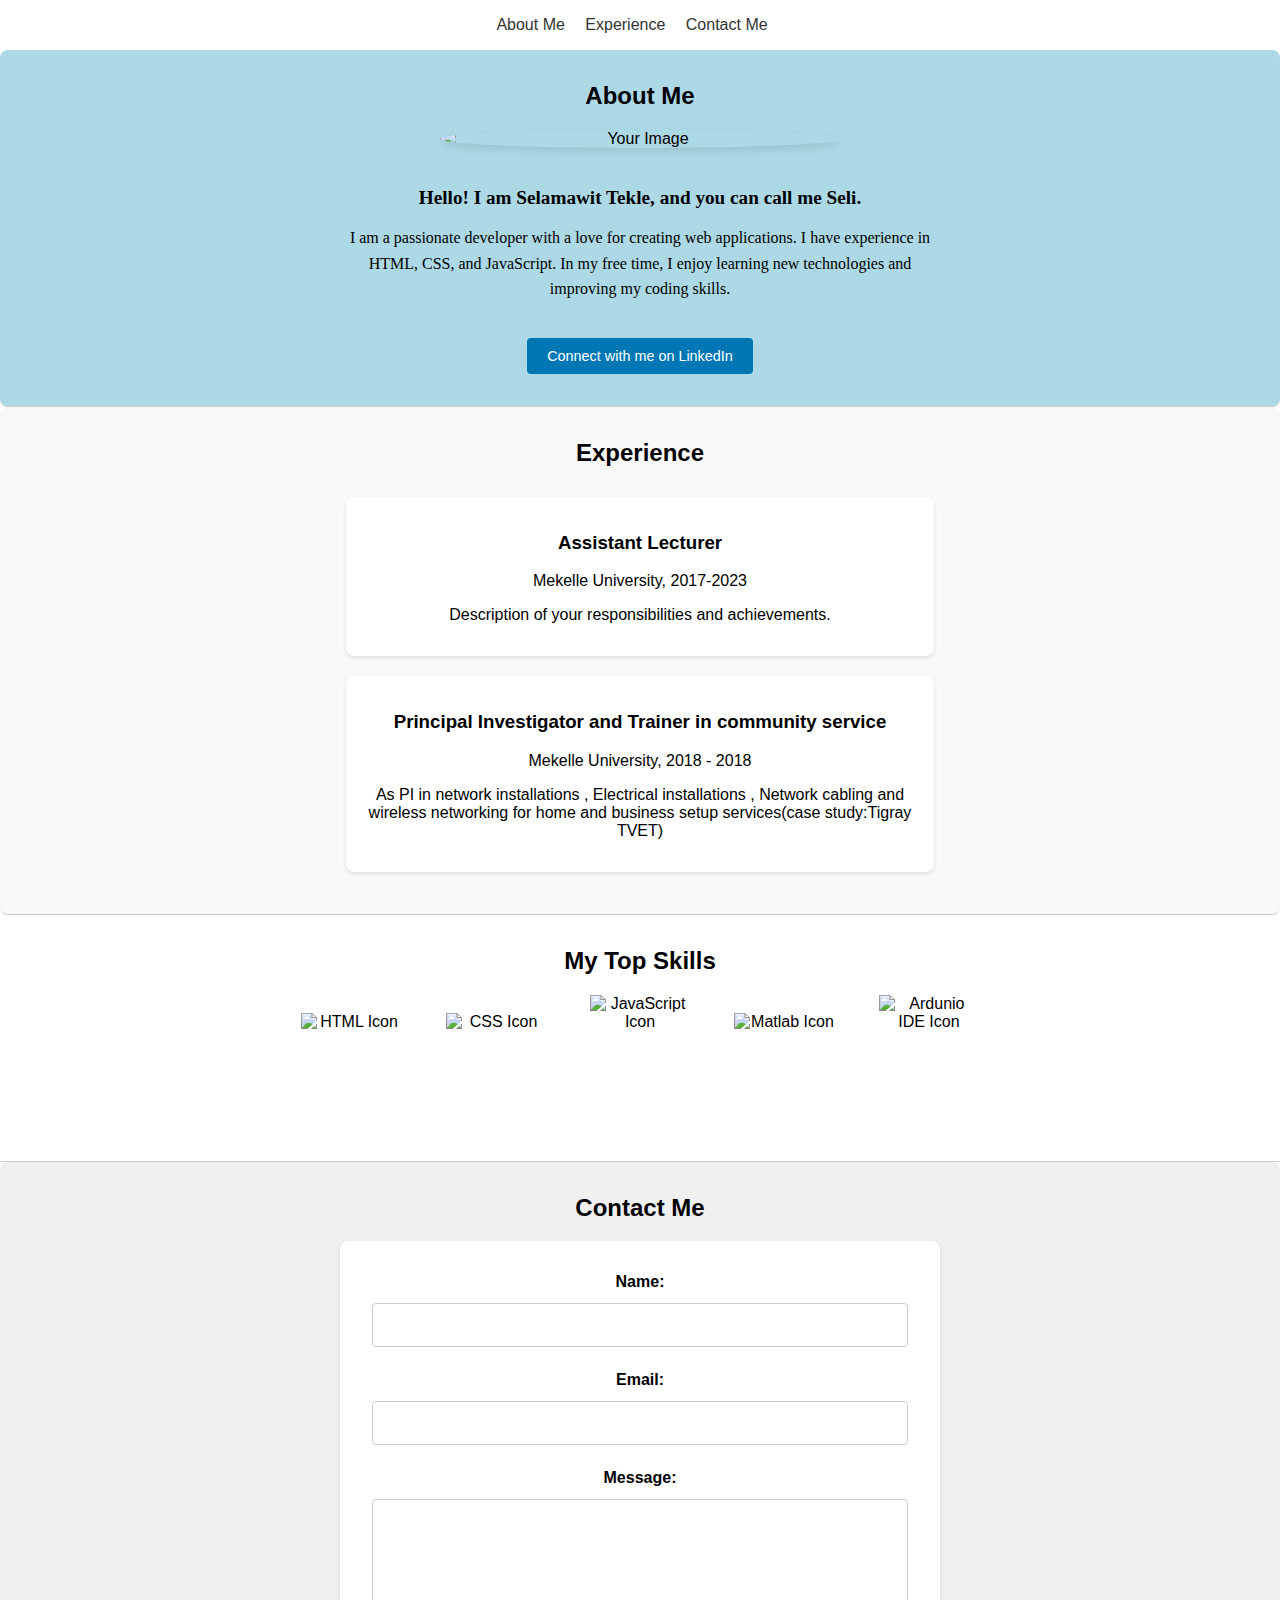
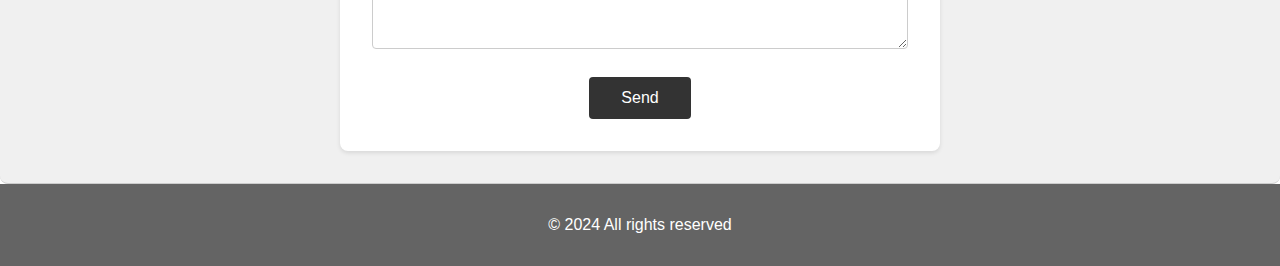
==== index.html @ 076f9f02 "Rename portofolio_web.html to index.html" ====
<!DOCTYPE html>
<html lang="en">
<head>
    <meta charset="UTF-8">
    <meta name="viewport" content="width=device-width, initial-scale=1.0">
    <title>Personal Portfolio</title>
    <link rel="stylesheet" href="styles.css">
</head>
<body>
    <header>
        <nav>
            <ul>
                <li><a href="#about">About Me</a></li>
                <li><a href="#experience">Experience</a></li>
                <li><a href="#contact">Contact Me</a></li>
            </ul>
        </nav>
    </header>

    <section id="about">
        <h2>About Me</h2>
        <div class="about-container">
            <img src="C:\Users\Windows-10\Desktop\Selam-Tekle-portofolio\images\Profile_pic.jpg" alt="Your Image">
            <div class="about-text">
                <p class="greeting">Hello! I am Selamawit Tekle, and you can call me Seli.</p>
                <p class="description">I am a passionate developer with a love for creating web applications. I have experience in HTML, CSS, and JavaScript. In my free time, I enjoy learning new technologies and improving my coding skills.</p>
            </div>
            <a href="https://www.linkedin.com/in/selamawit-tekle-09b552140/" class="linkedin-button" target="_blank">Connect with me on LinkedIn</a>
        </div>
    </section>

    <section id="experience">
        <h2>Experience</h2>
        <div class="experience-container">
            <div class="experience-item">
                <h3>Assistant Lecturer</h3>
                <p>Mekelle University, 2017-2023</p>
                <p>Description of your responsibilities and achievements.</p>
            </div>
            <div class="experience-item">
                <h3>Principal Investigator and Trainer in community service</h3>
                <p>Mekelle University, 2018 - 2018</p>
                <p>As PI in network installations , Electrical installations , Network cabling and wireless networking for home and business setup services(case study:Tigray TVET)</p>
            </div>
            
        </div>
    </section>

    <section id="skills">
        <h2>My Top Skills</h2>
        <ul>
            <li><img src="C:\Users\Windows-10\Desktop\Selam-Tekle-portofolio\images\html.png" alt="HTML Icon"></li>
            <li><img src="C:\Users\Windows-10\Desktop\Selam-Tekle-portofolio\images\css.png" alt="CSS Icon"></li>
            <li><img src="C:\Users\Windows-10\Desktop\Selam-Tekle-portofolio\images\JS.png" alt="JavaScript Icon"></li>
            <li><img src="C:\Users\Windows-10\Desktop\Selam-Tekle-portofolio\images\matlab.png" alt="Matlab Icon"></li>
            <li><img src="C:\Users\Windows-10\Desktop\Selam-Tekle-portofolio\images\arduino.png" alt="Ardunio IDE Icon"></li>
            
        </ul>
    </section>

    <section id="contact">
        <h2>Contact Me</h2>
        <div class="contact-container">
            <form>
                <div class="form-group">
                    <label for="name">Name:</label>
                    <input type="text" id="name" name="name" required aria-required="true">
                </div>
                <div class="form-group">
                    <label for="email">Email:</label>
                    <input type="email" id="email" name="email" required aria-required="true">
                </div>
                <div class="form-group">
                    <label for="message">Message:</label>
                    <textarea id="message" name="message" required aria-required="true"></textarea>
                </div>
                <button type="submit" class="submit-button">Send</button>
            </form>
        </div>
    </section>
    <footer>
        <p>&copy; 2024 All rights reserved</p>
    </footer>

    <script>
        document.getElementById('contactForm').addEventListener('submit', function(event) {
            event.preventDefault();
            var name = document.getElementById('name').value.trim();
            var email = document.getElementById('email').value.trim();
            var message = document.getElementById('message').value.trim();
            if (name === '' || email === '' || message === '') {
                alert('Please fill in all fields.');
                return;
            }
            alert('Your message has been sent!');
        });
    </script>

<script>
    const skillImages = document.querySelectorAll('#skills img');
    skillImages.forEach(image => {
        image.addEventListener('mouseover', () => {
            image.style.transform = 'scale(1.2)';
            image.style.transition = 'transform 0.3s ease';
        });

        image.addEventListener('mouseout', () => {
            image.style.transform = 'scale(1)';
        });
    });
</script>

</body>
</html>
---- styles.css ----
/* styles.css */

body {
    font-family: Arial, sans-serif;
    margin: 0;
    padding: 0;
    box-sizing: border-box;
}

*,
*::before,
*::after {
    box-sizing: inherit;
}

header {
    background-color: #fff;
    color: #333;
    padding: 1em 0;
    text-align: center;
}

nav ul {
    list-style-type: none;
    margin: 0;
    padding: 0;
}

nav ul li {
    display: inline;
    margin-right: 1em;
}

nav ul li a {
    color: #333;
    text-decoration: none;
}


section {
    padding: 2em;
    border-bottom: 1px solid #ccc;
}

section h1, section h2 {
    margin-top: 0;
    text-align: center;
}

#about {
    background-color: #add8e6; /* Light blue background */
    padding: 2em;
    border-radius: 8px;
    display: flex;
    justify-content: center;
    align-items: center;
    flex-direction: column;
    text-align: center;
}

.about-container {
    display: flex;
    justify-content: center;
    align-items: center;
    flex-direction: column;
    max-width: 800px;
    margin: 0 auto;
}

.about-container img {
    width: 100%;
    max-width: 400px;
    height: auto; /* Maintain aspect ratio */
    border-radius: 50%;
    margin-bottom: 20px;
    box-shadow: 0 4px 8px rgba(0, 0, 0, 0.1);
    transition: transform 0.3s ease;
}

.about-container img:hover {
    transform: scale(1.05); /* Slightly enlarge the image on hover */
}

.about-container .about-text {
    max-width: 600px;
    font-family: 'Georgia', serif;
}

.greeting {
    text-align: center;
    font-weight: bold;
    font-size: 1.2em;
    margin-bottom: 10px;
}

.description {
    font-size: 1em;
    line-height: 1.6;
}

.linkedin-button {
    display: inline-block;
    margin-top: 20px;
    padding: 10px 20px;
    background-color: #0077b5;
    color: #fff;
    text-decoration: none;
    border-radius: 4px;
    font-size: 0.9em;
    transition: background-color 0.3s ease;
}

.linkedin-button:hover {
    background-color: #005582;
}

#experience {
    background-color: #f9f9f9;
    padding: 2em;
    border-radius: 8px;
    text-align: center;
}

.experience-container {
    display: flex;
    flex-direction: column;
    align-items: center;
}

.experience-item {
    max-width: 600px;
    margin-bottom: 1em;
    text-align: center;
}

#contact {
    background-color: #f0f0f0;
    padding: 2em;
    border-radius: 8px;
    text-align: center;
}

.contact-container {
    background-color: #fff;
    border-radius: 8px;
    box-shadow: 0 2px 4px rgba(0, 0, 0, 0.1);
    padding: 2em;
    max-width: 600px;
    margin: 0 auto;
}

.form-group {
    margin-bottom: 1.5em;
}

form label {
    display: block;
    margin-bottom: 0.5em;
    font-weight: bold;
}

form input, form textarea {
    width: 100%;
    padding: 0.75em;
    margin-top: 0.25em;
    border: 1px solid #ccc;
    border-radius: 4px;
    font-size: 1em;
}

form textarea {
    height: 150px;
    resize: vertical;
}

.submit-button {
    padding: 0.75em 2em;
    background-color: #333;
    color: #fff;
    border: none;
    border-radius: 4px;
    cursor: pointer;
    font-size: 1em;
    transition: background-color 0.3s ease;
}

.submit-button:hover {
    background-color: #555;
}

footer {
    background-color: #646464;
    color: #fff;
    text-align: center;
    padding: 1em 0;
    position: relative;
    bottom: 0;
    width: 100%;
}

@media (max-width: 600px) {
    nav ul li {
        display: block;
        margin: 0.5em 0;
    }

    .about-container, .experience-container, .contact-container {
        width: 100%;
        padding: 0 1em;
    }

    .about-container img {
        width: 150px;
        height: 150px;
    }

    footer {
        position: static;
    }
}

#experience {
    background-color: #f9f9f9;
    padding: 2em;
    border-radius: 8px;
    text-align: center;
}

.experience-container {
    display: flex;
    justify-content: center; /* Center items horizontally */
    flex-wrap: wrap; /* Allow items to wrap to new line if space is insufficient */
}

.experience-item {
    width: calc(50% - 20px); /* Adjust width as needed */
    margin: 10px; /* Add margin between items */
    padding: 1em;
    background-color: #fff; /* Add a background color for contrast */
    border-radius: 8px;
    box-shadow: 0 2px 4px rgba(0, 0, 0, 0.1);
    transition: box-shadow 0.3s ease;
}

.experience-item:hover {
    box-shadow: 0 4px 8px rgba(0, 0, 0, 0.1); /* Add hover effect */
}

#skills ul {
    list-style-type: none;
    padding: 0;
    text-align: center; /* Center-align the list items */
}

#skills ul li {
    display: inline-block;
    margin: 0 20px; /* Adjust margin as needed */
}

#skills ul li img {
    width: 100px; /* Adjust width as needed */
    height: 100px; /* Adjust height as needed */
    display: block; /* Ensures the image is centered within its parent */
    margin: 0 auto; /* Centers the image horizontally within its parent */
}
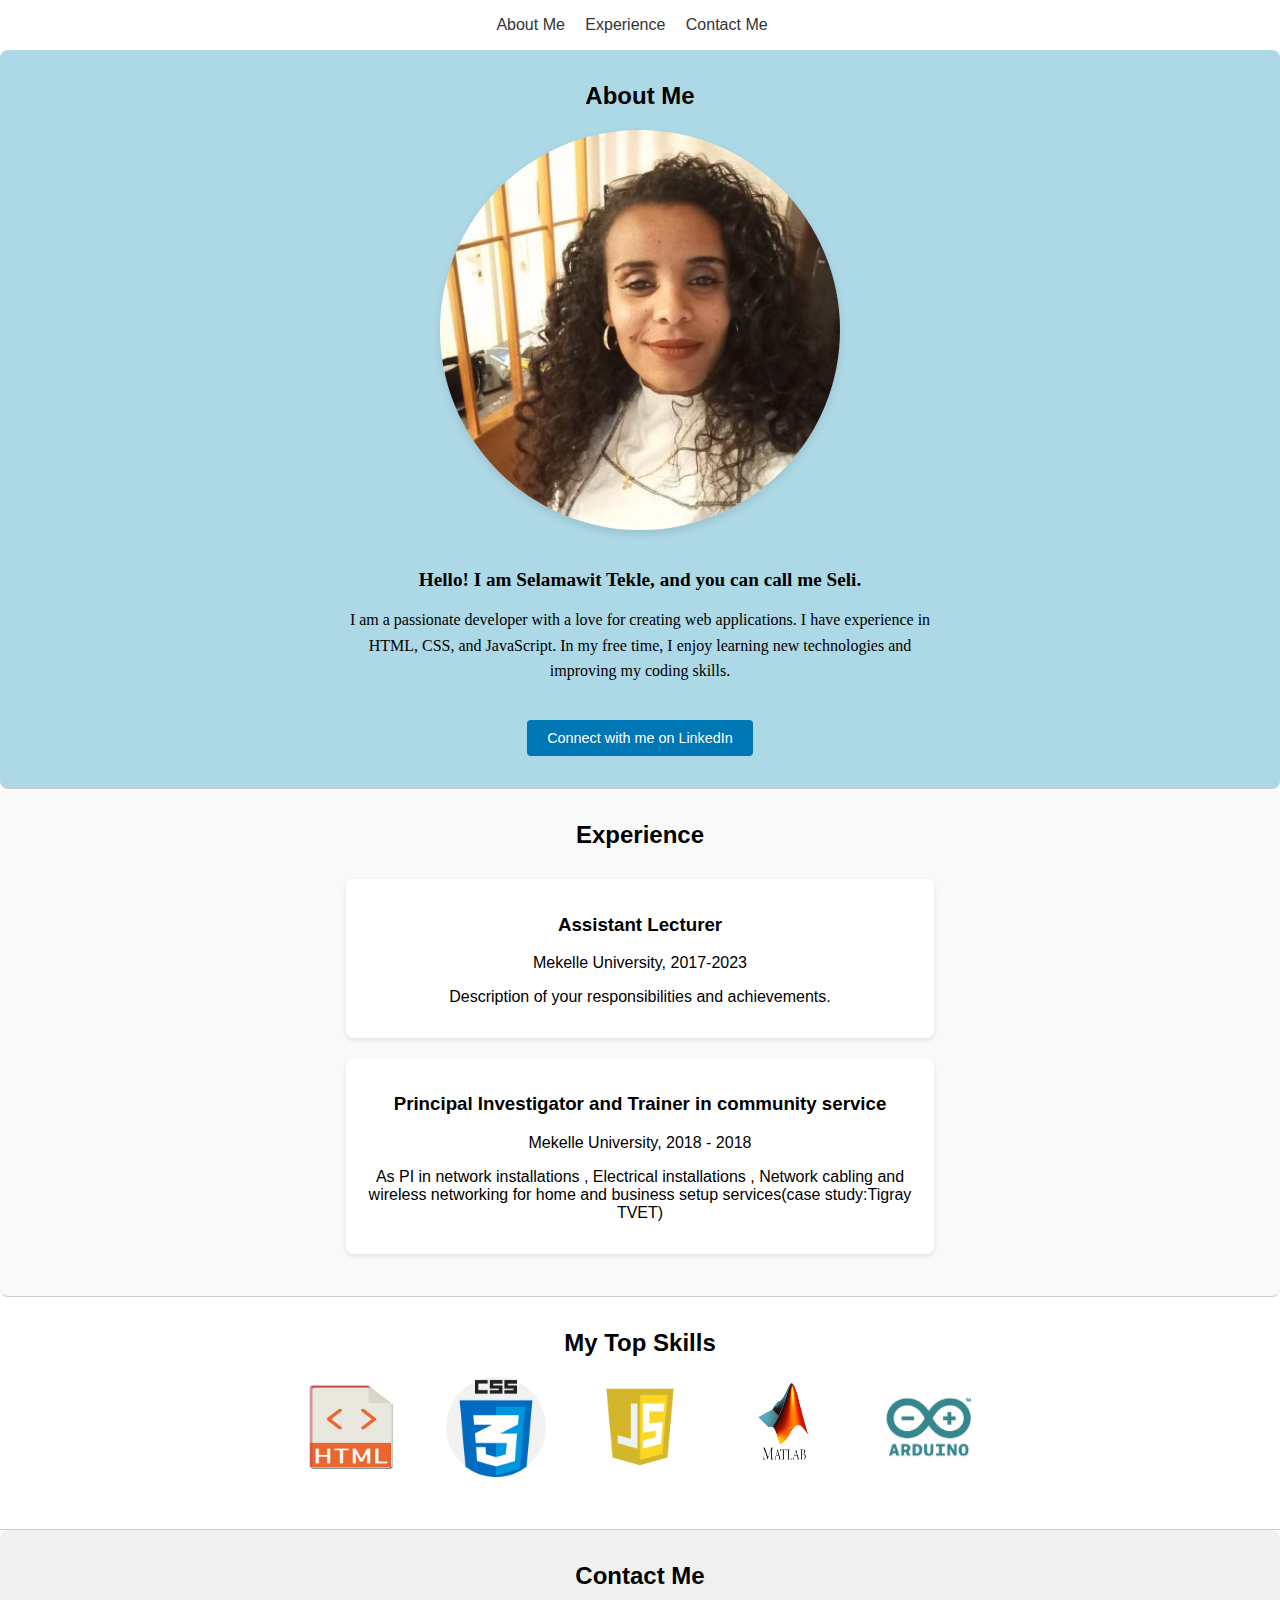
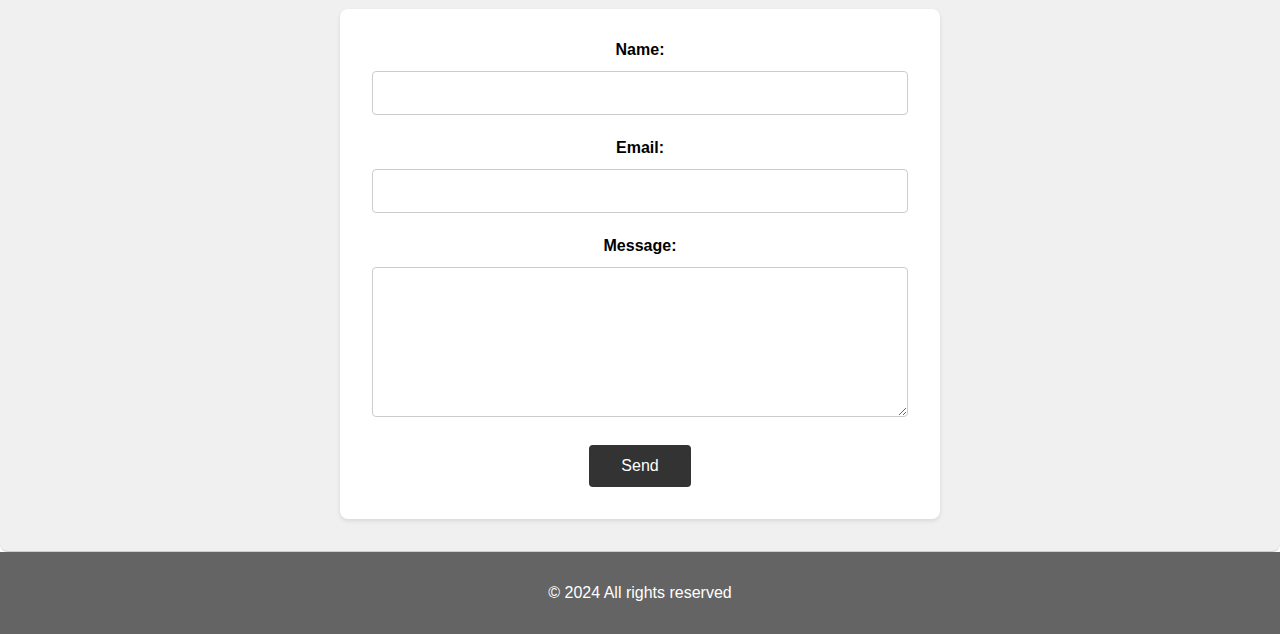
==== commit 9a245b0c: "Update index.html" ====
--- a/index.html
+++ b/index.html
@@ -20,7 +20,7 @@
     <section id="about">
         <h2>About Me</h2>
         <div class="about-container">
-            <img src="C:\Users\Windows-10\Desktop\Selam-Tekle-portofolio\images\Profile_pic.jpg" alt="Your Image">
+            <img src="images\Profile_pic.jpg" alt="Your Image">
             <div class="about-text">
                 <p class="greeting">Hello! I am Selamawit Tekle, and you can call me Seli.</p>
                 <p class="description">I am a passionate developer with a love for creating web applications. I have experience in HTML, CSS, and JavaScript. In my free time, I enjoy learning new technologies and improving my coding skills.</p>
@@ -49,11 +49,11 @@
     <section id="skills">
         <h2>My Top Skills</h2>
         <ul>
-            <li><img src="C:\Users\Windows-10\Desktop\Selam-Tekle-portofolio\images\html.png" alt="HTML Icon"></li>
-            <li><img src="C:\Users\Windows-10\Desktop\Selam-Tekle-portofolio\images\css.png" alt="CSS Icon"></li>
-            <li><img src="C:\Users\Windows-10\Desktop\Selam-Tekle-portofolio\images\JS.png" alt="JavaScript Icon"></li>
-            <li><img src="C:\Users\Windows-10\Desktop\Selam-Tekle-portofolio\images\matlab.png" alt="Matlab Icon"></li>
-            <li><img src="C:\Users\Windows-10\Desktop\Selam-Tekle-portofolio\images\arduino.png" alt="Ardunio IDE Icon"></li>
+            <li><img src="images\html.png" alt="HTML Icon"></li>
+            <li><img src="images\css.png" alt="CSS Icon"></li>
+            <li><img src="images\JS.png" alt="JavaScript Icon"></li>
+            <li><img src="images\matlab.png" alt="Matlab Icon"></li>
+            <li><img src="images\arduino.png" alt="Ardunio IDE Icon"></li>
             
         </ul>
     </section>
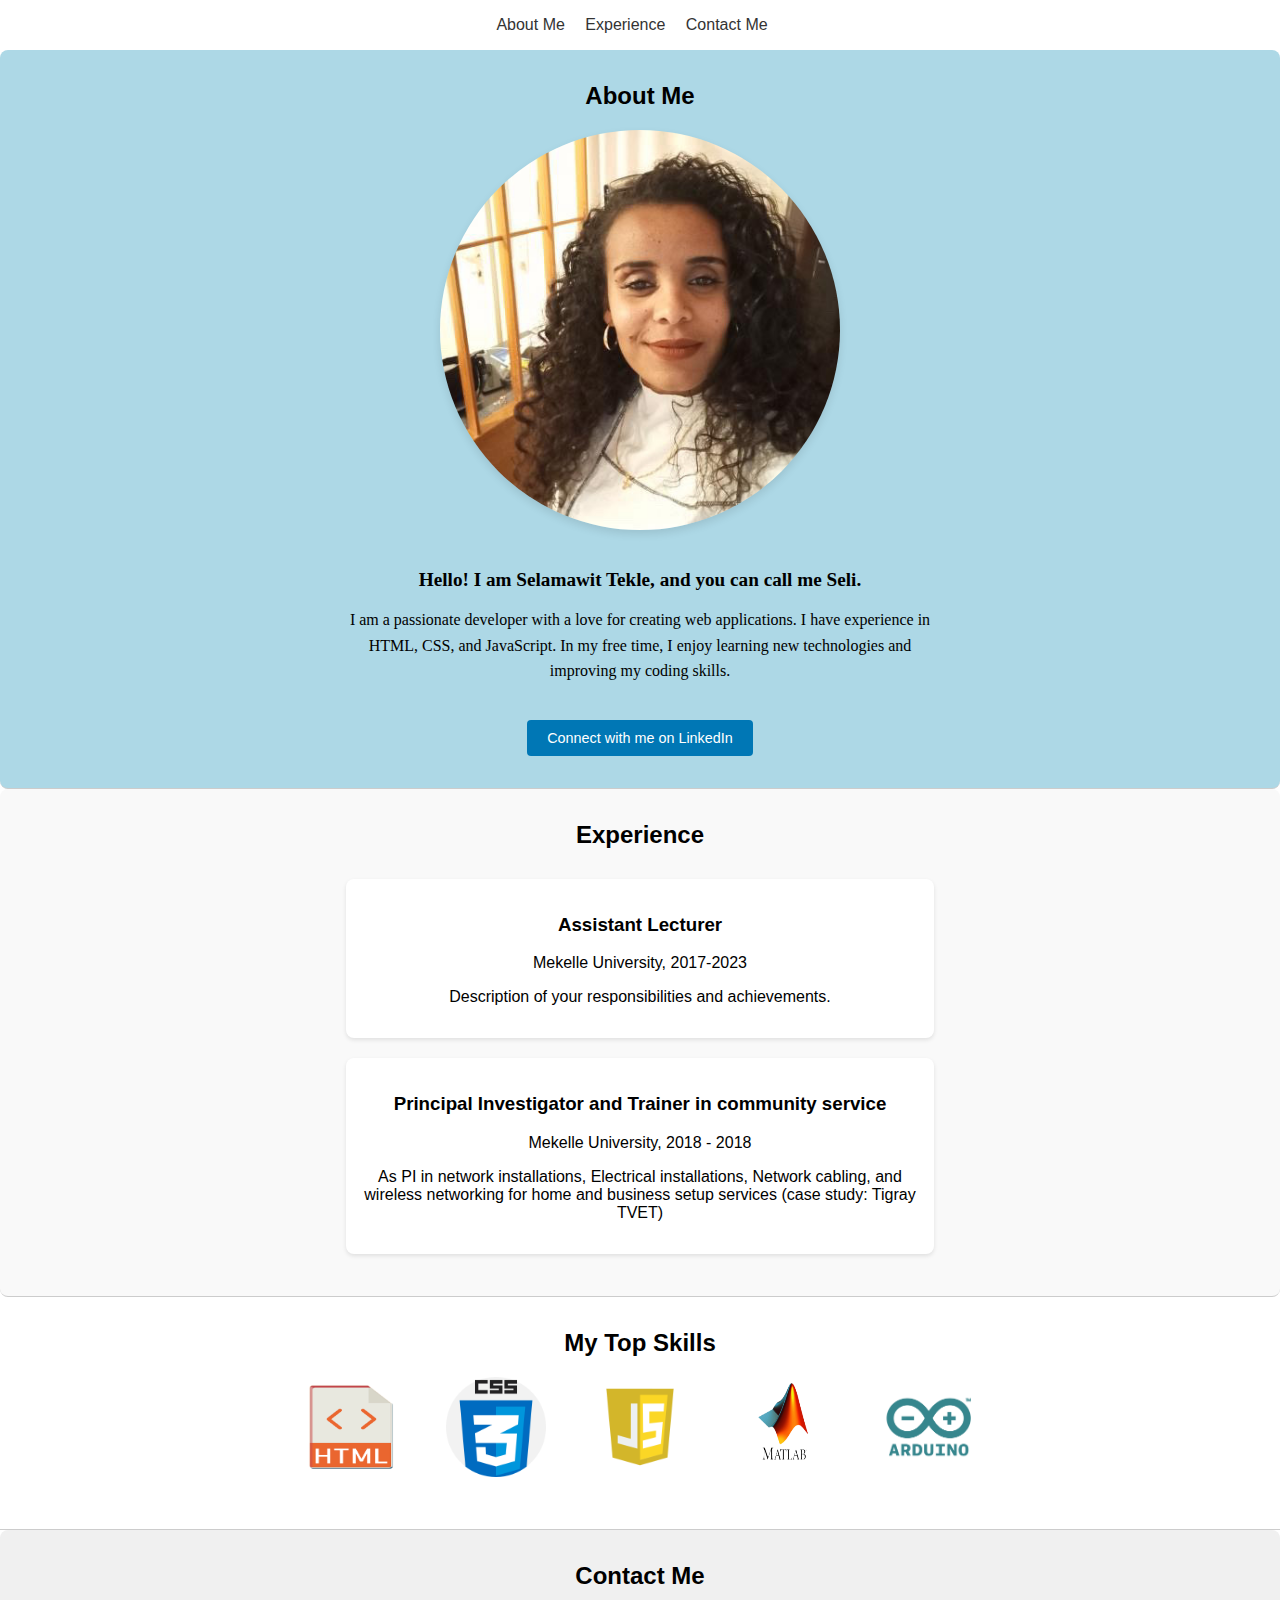
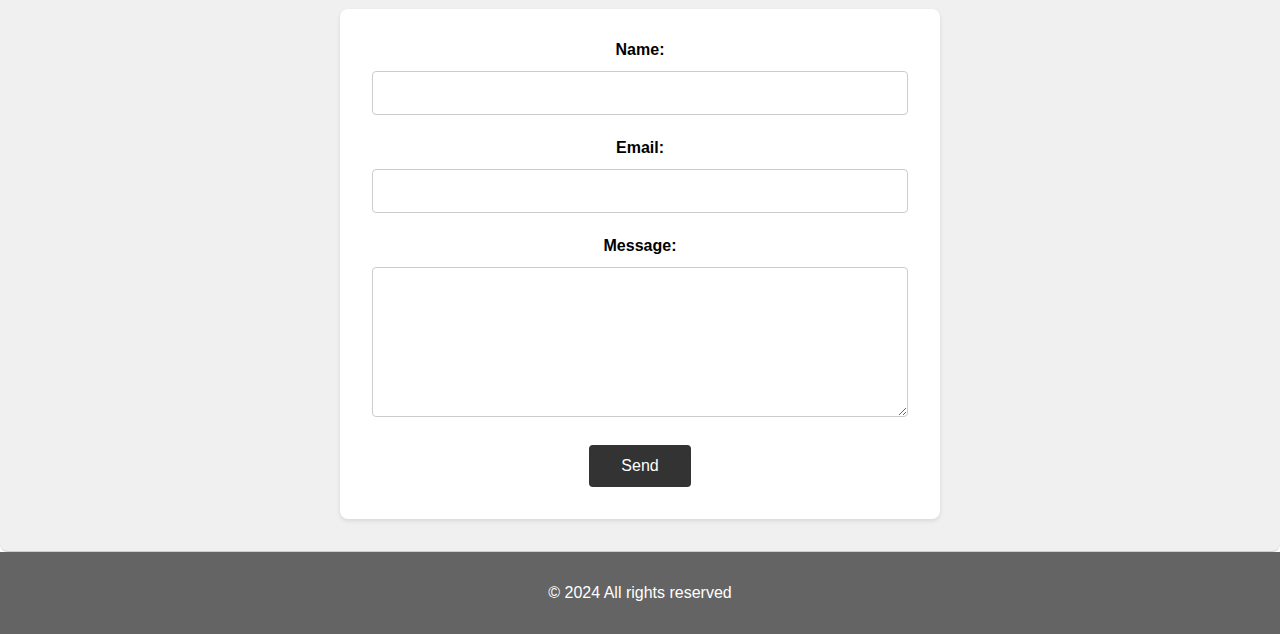
==== commit 75e7fbc0: "Update index.html" ====
--- a/index.html
+++ b/index.html
@@ -20,7 +20,7 @@
     <section id="about">
         <h2>About Me</h2>
         <div class="about-container">
-            <img src="images\Profile_pic.jpg" alt="Your Image">
+            <img src="images/Profile_pic.jpg" alt="Your Image">
             <div class="about-text">
                 <p class="greeting">Hello! I am Selamawit Tekle, and you can call me Seli.</p>
                 <p class="description">I am a passionate developer with a love for creating web applications. I have experience in HTML, CSS, and JavaScript. In my free time, I enjoy learning new technologies and improving my coding skills.</p>
@@ -40,28 +40,26 @@
             <div class="experience-item">
                 <h3>Principal Investigator and Trainer in community service</h3>
                 <p>Mekelle University, 2018 - 2018</p>
-                <p>As PI in network installations , Electrical installations , Network cabling and wireless networking for home and business setup services(case study:Tigray TVET)</p>
+                <p>As PI in network installations, Electrical installations, Network cabling, and wireless networking for home and business setup services (case study: Tigray TVET)</p>
             </div>
-            
         </div>
     </section>
 
     <section id="skills">
         <h2>My Top Skills</h2>
         <ul>
-            <li><img src="images\html.png" alt="HTML Icon"></li>
-            <li><img src="images\css.png" alt="CSS Icon"></li>
-            <li><img src="images\JS.png" alt="JavaScript Icon"></li>
-            <li><img src="images\matlab.png" alt="Matlab Icon"></li>
-            <li><img src="images\arduino.png" alt="Ardunio IDE Icon"></li>
-            
+            <li><img src="images/html.png" alt="HTML Icon"></li>
+            <li><img src="images/css.png" alt="CSS Icon"></li>
+            <li><img src="images/JS.png" alt="JavaScript Icon"></li>
+            <li><img src="images/matlab.png" alt="Matlab Icon"></li>
+            <li><img src="images/arduino.png" alt="Arduino IDE Icon"></li>
         </ul>
     </section>
 
     <section id="contact">
         <h2>Contact Me</h2>
         <div class="contact-container">
-            <form>
+            <form id="contactForm">
                 <div class="form-group">
                     <label for="name">Name:</label>
                     <input type="text" id="name" name="name" required aria-required="true">
@@ -94,21 +92,18 @@
             }
             alert('Your message has been sent!');
         });
+
+        const skillImages = document.querySelectorAll('#skills img');
+        skillImages.forEach(image => {
+            image.addEventListener('mouseover', () => {
+                image.style.transform = 'scale(1.2)';
+                image.style.transition = 'transform 0.3s ease';
+            });
+
+            image.addEventListener('mouseout', () => {
+                image.style.transform = 'scale(1)';
+            });
+        });
     </script>
-
-<script>
-    const skillImages = document.querySelectorAll('#skills img');
-    skillImages.forEach(image => {
-        image.addEventListener('mouseover', () => {
-            image.style.transform = 'scale(1.2)';
-            image.style.transition = 'transform 0.3s ease';
-        });
-
-        image.addEventListener('mouseout', () => {
-            image.style.transform = 'scale(1)';
-        });
-    });
-</script>
-
 </body>
 </html>
